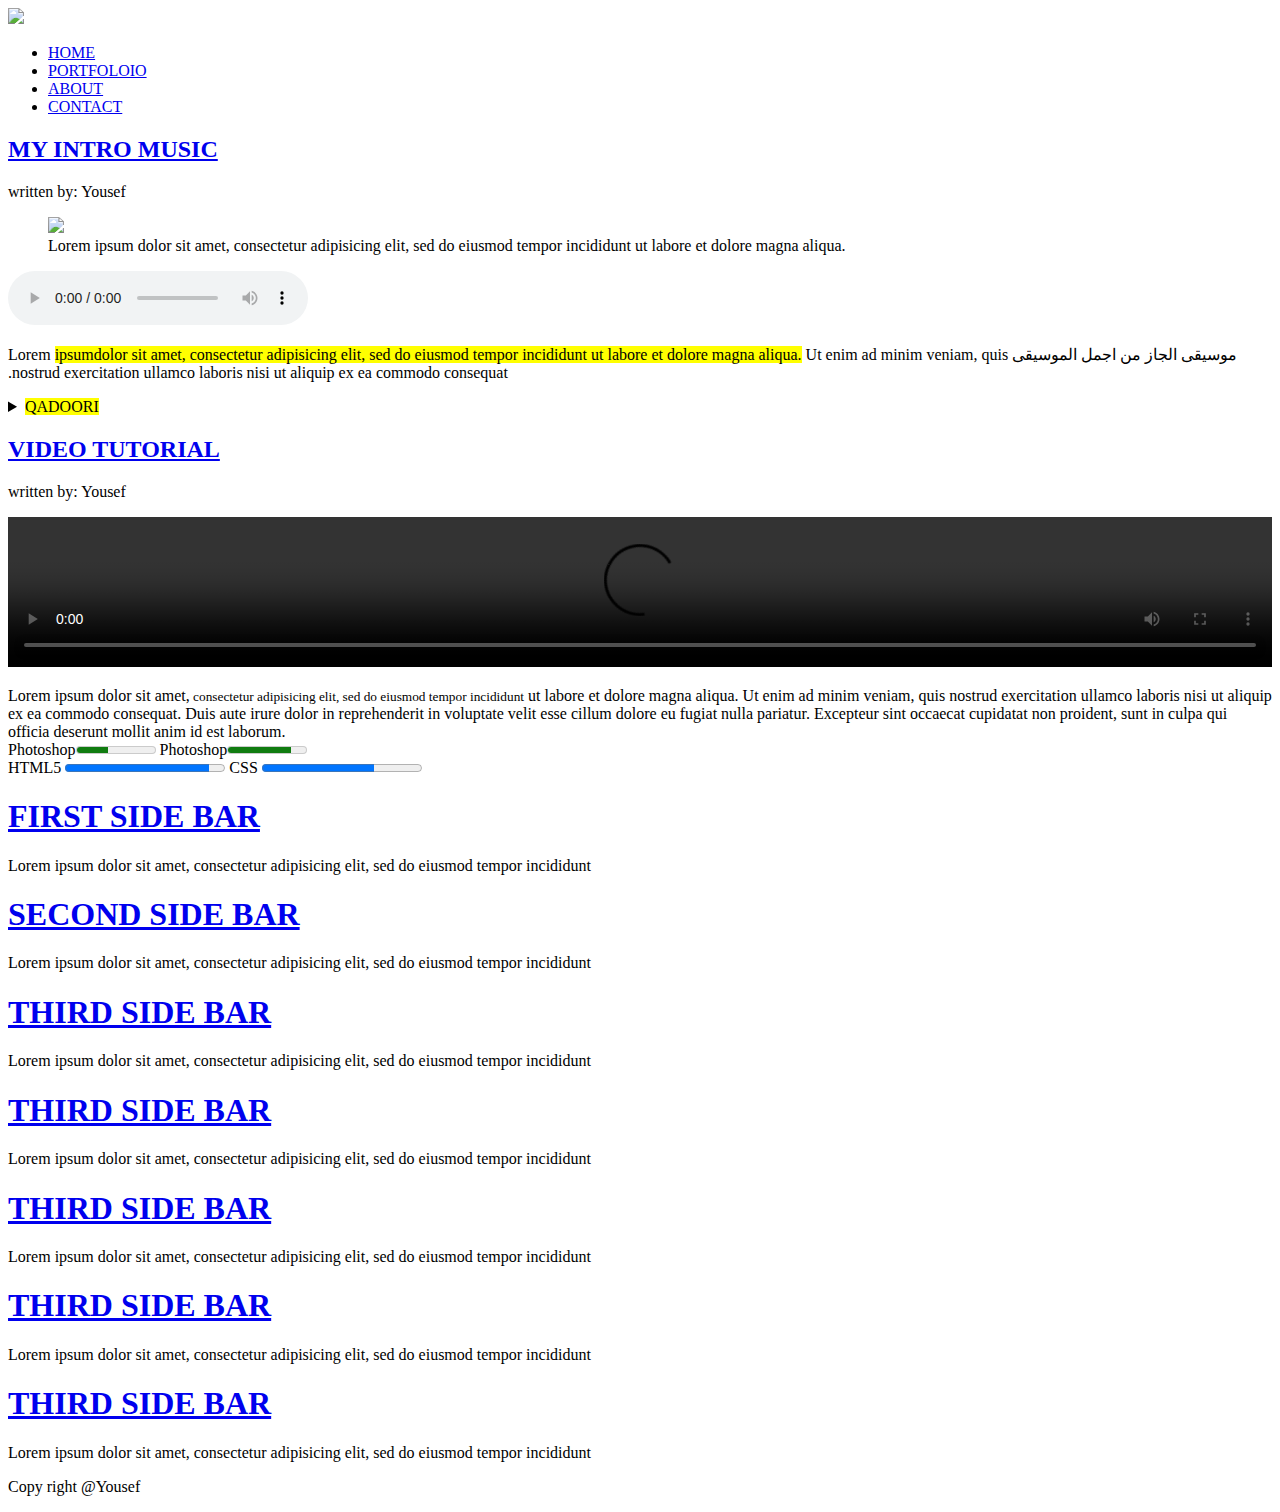
==== index.html @ 5883281f "Create index.html" ====
<!DOCTYPE html>
	<html>
	<head>
		<title>WebSite</title>
		<link rel="stylesheet" type="text/css" href="style.css">
		<meta name="viewport" content="width=device-width, initial-scale=1.0">
	</head>
	<body class="body">
		<header class="mainheader">
			<img src="img/header7.png">
			<nav><ul>
				<li> <a href="#">HOME</a> </li>
				<li> <a href="#">PORTFOLOIO</a> </li>
				<li> <a href="#">ABOUT</a> </li>
				<li> <a href="#">CONTACT</a> </li>
			</nav></ul>
		</header>

<!--///////////////////////-->

<div class="mainContent">
	<section class="top-content">
		<header>
				<h2><a href="#">   MY INTRO MUSIC </a>  </h2> 
		</header>
		<footer>
			<p class="post-info"> written by: Yousef </p>
		</footer>
		<article>

			<figure>
			<img src="img/giveapiano.jpg" class="post-img">
				<figcaption>
				Lorem ipsum  dolor sit amet, consectetur adipisicing elit, sed do eiusmod tempor incididunt ut labore et dolore magna aliqua.
				</figcaption>
			</figure>

			<audio src="media/Op 100 No 10 Tender Flower.mp3" controls>
				<p>your browser doesnt support audio files</p>
			</audio>

			<p class="post-content">
				Lorem <mark>ipsumdolor sit amet,  consectetur adipisicing elit, sed do eiusmod tempor incididunt ut labore et dolore magna aliqua.</mark> Ut enim ad minim veniam,
				<bdi> موسيقى الجاز من اجمل الموسيقى</di> quis nostrud exercitation ullamco laboris nisi ut aliquip ex ea commodo consequat. <details>
					<summary><mark> QADOORI</mark></summary> Duis aute irure dolor in reprehenderit in voluptate velit esse
				cillum dolore eu fugiat nulla pariatur. Excepteur sint occaecat cupidatat non proident, sunt in culpa qui officia deserunt mollit anim id est laborum.</details>
			</p>	
		</article>

	</section>

	<section class="top-content">
		<header>
				<h2> <a href="#">   VIDEO TUTORIAL  </a>  </h2> 
		</header>

		<footer>

			<p class="post-info"> written by: Yousef </p>
		</footer>

		<article>
			<video src="media/Christina Perri - A Thousand Years (PianoCello Cover) - The Piano Guys.mp4" width="100%" controls>
				<p>your browser doesnt support video files</p>
			</video>
			<p>
				Lorem ipsum dolor sit amet,<small> consectetur adipisicing elit, sed do eiusmod tempor incididunt</small> ut labore et dolore magna aliqua. Ut enim ad minim veniam,
				quis nostrud exercitation ullamco laboris nisi ut aliquip ex ea commodo consequat. Duis aute irure dolor in reprehenderit in voluptate velit esse
				cillum dolore eu fugiat nulla pariatur. Excepteur sint occaecat cupidatat non proident, sunt in culpa qui officia deserunt mollit anim id est laborum.
				<br>
				<span>Photoshop</span><meter value="40" min="0" max="100"></meter>
				
				<span>Photoshop</span><meter value="80" min="0" max="100"></meter>
				<br>
				<span>HTML5</span> <progress value="90" max="100"></progress>
				
				<span>CSS</span> <progress value="70" max="100"></progress>

			</p>	
		</article>
	</section>

</div>

<!--///////////////////////-->
<aside>
	<article class="theSidebar">
		<h1><a href="#"> FIRST SIDE BAR </a></h1>
		<P>  Lorem ipsum dolor sit amet, consectetur adipisicing elit, sed do eiusmod tempor incididunt  </P>
	</article>
</aside>

<aside>
	<article class="theSidebar">
		<h1><a href="#"> SECOND SIDE BAR </a></h1>
		<P>  Lorem ipsum dolor sit amet, consectetur adipisicing elit, sed do eiusmod tempor incididunt  </P>
	</article>
</aside>

<aside>
	<article class="theSidebar">
		<h1><a href="#"> THIRD SIDE BAR </a></h1>
		<P>  Lorem ipsum dolor sit amet, consectetur adipisicing elit, sed do eiusmod tempor incididunt  </P>
	</article>
</aside>

<aside>
	<article class="theSidebar">
		<h1><a href="#"> THIRD SIDE BAR </a></h1>
		<P>  Lorem ipsum dolor sit amet, consectetur adipisicing elit, sed do eiusmod tempor incididunt  </P>
	</article>
</aside>

<aside>
	<article class="theSidebar">
		<h1><a href="#"> THIRD SIDE BAR </a></h1>
		<P>  Lorem ipsum dolor sit amet, consectetur adipisicing elit, sed do eiusmod tempor incididunt  </P>
	</article>
</aside>

<aside>
	<article class="theSidebar">
		<h1><a href="#"> THIRD SIDE BAR </a></h1>
		<P>  Lorem ipsum dolor sit amet, consectetur adipisicing elit, sed do eiusmod tempor incididunt  </P>
	</article>
</aside>

<aside>
	<article class="theSidebar">
		<h1><a href="#"> THIRD SIDE BAR </a></h1>
		<P>  Lorem ipsum dolor sit amet, consectetur adipisicing elit, sed do eiusmod tempor incididunt  </P>
	</article>
</aside>

	
	
		<footer class="footer">
			<P>Copy right @Yousef </P>
		</footer>
	</body>
</html>
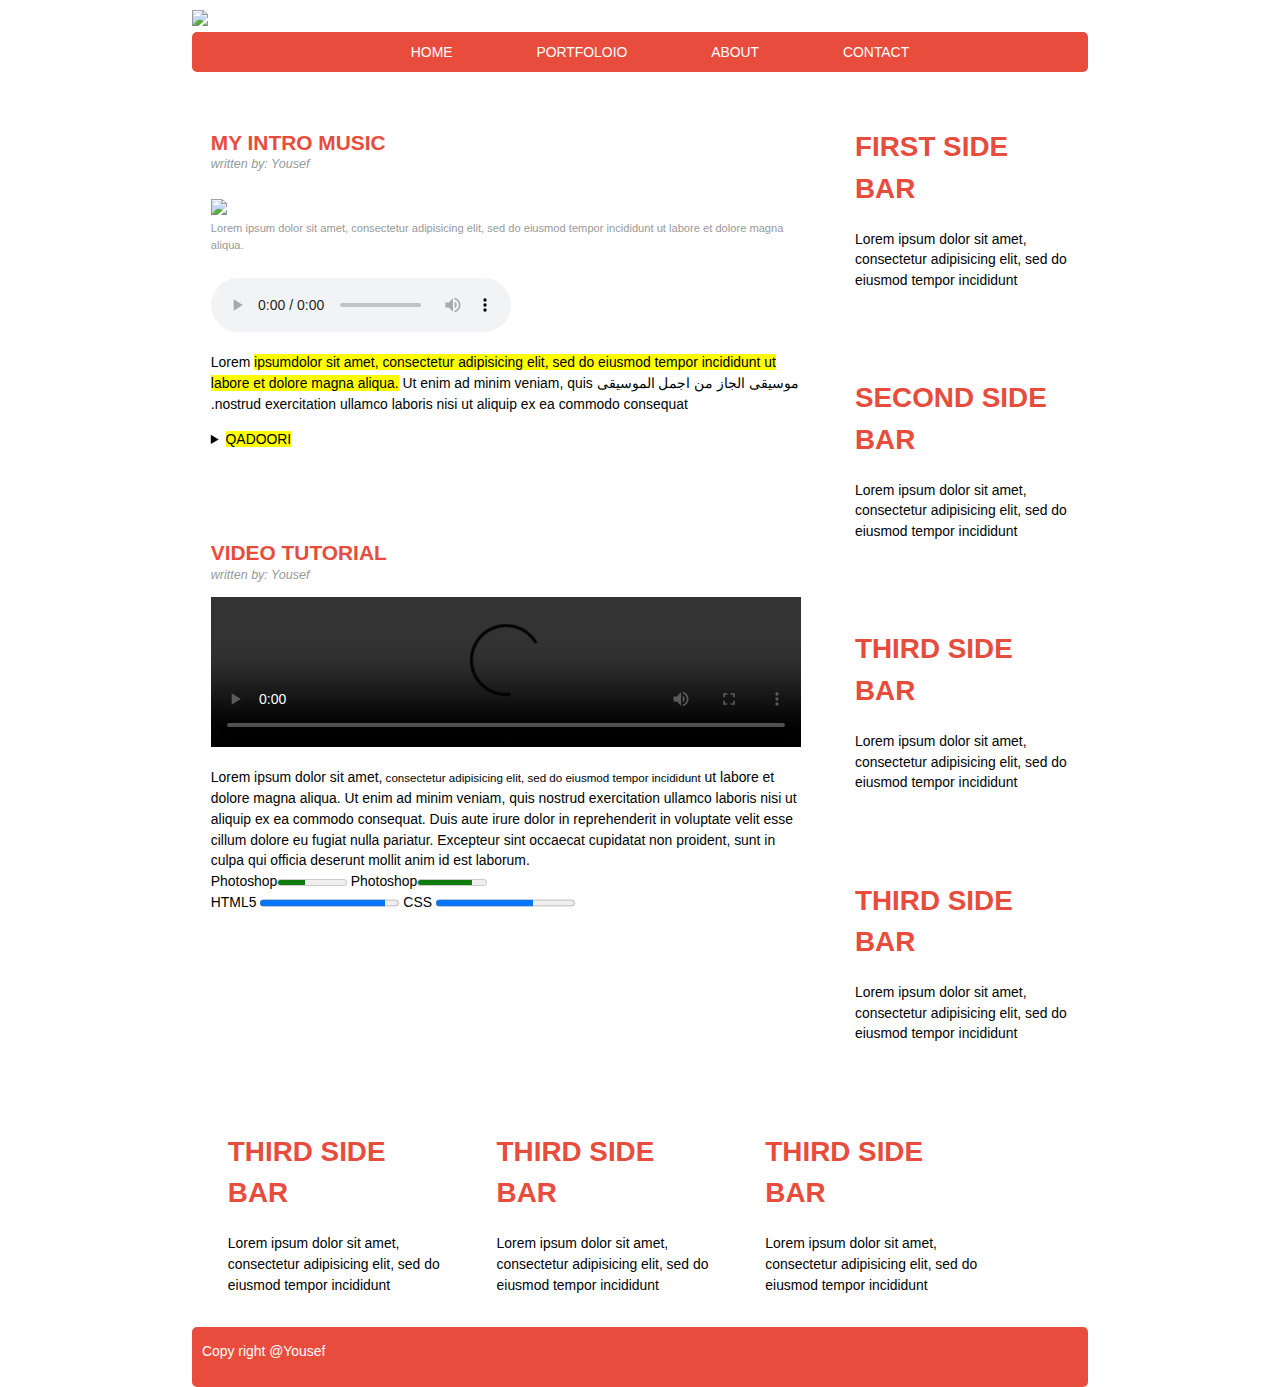
==== commit b018b193: "Rename WebSite.html to index.html" ====
--- a/index.html
+++ b/index.html
@@ -1,142 +1,142 @@
-
-<!DOCTYPE html>
-	<html>
-	<head>
-		<title>WebSite</title>
-		<link rel="stylesheet" type="text/css" href="style.css">
-		<meta name="viewport" content="width=device-width, initial-scale=1.0">
-	</head>
-	<body class="body">
-		<header class="mainheader">
-			<img src="img/header7.png">
-			<nav><ul>
-				<li> <a href="#">HOME</a> </li>
-				<li> <a href="#">PORTFOLOIO</a> </li>
-				<li> <a href="#">ABOUT</a> </li>
-				<li> <a href="#">CONTACT</a> </li>
-			</nav></ul>
-		</header>
-
-<!--///////////////////////-->
-
-<div class="mainContent">
-	<section class="top-content">
-		<header>
-				<h2><a href="#">   MY INTRO MUSIC </a>  </h2> 
-		</header>
-		<footer>
-			<p class="post-info"> written by: Yousef </p>
-		</footer>
-		<article>
-
-			<figure>
-			<img src="img/giveapiano.jpg" class="post-img">
-				<figcaption>
-				Lorem ipsum  dolor sit amet, consectetur adipisicing elit, sed do eiusmod tempor incididunt ut labore et dolore magna aliqua.
-				</figcaption>
-			</figure>
-
-			<audio src="media/Op 100 No 10 Tender Flower.mp3" controls>
-				<p>your browser doesnt support audio files</p>
-			</audio>
-
-			<p class="post-content">
-				Lorem <mark>ipsumdolor sit amet,  consectetur adipisicing elit, sed do eiusmod tempor incididunt ut labore et dolore magna aliqua.</mark> Ut enim ad minim veniam,
-				<bdi> موسيقى الجاز من اجمل الموسيقى</di> quis nostrud exercitation ullamco laboris nisi ut aliquip ex ea commodo consequat. <details>
-					<summary><mark> QADOORI</mark></summary> Duis aute irure dolor in reprehenderit in voluptate velit esse
-				cillum dolore eu fugiat nulla pariatur. Excepteur sint occaecat cupidatat non proident, sunt in culpa qui officia deserunt mollit anim id est laborum.</details>
-			</p>	
-		</article>
-
-	</section>
-
-	<section class="top-content">
-		<header>
-				<h2> <a href="#">   VIDEO TUTORIAL  </a>  </h2> 
-		</header>
-
-		<footer>
-
-			<p class="post-info"> written by: Yousef </p>
-		</footer>
-
-		<article>
-			<video src="media/Christina Perri - A Thousand Years (PianoCello Cover) - The Piano Guys.mp4" width="100%" controls>
-				<p>your browser doesnt support video files</p>
-			</video>
-			<p>
-				Lorem ipsum dolor sit amet,<small> consectetur adipisicing elit, sed do eiusmod tempor incididunt</small> ut labore et dolore magna aliqua. Ut enim ad minim veniam,
-				quis nostrud exercitation ullamco laboris nisi ut aliquip ex ea commodo consequat. Duis aute irure dolor in reprehenderit in voluptate velit esse
-				cillum dolore eu fugiat nulla pariatur. Excepteur sint occaecat cupidatat non proident, sunt in culpa qui officia deserunt mollit anim id est laborum.
-				<br>
-				<span>Photoshop</span><meter value="40" min="0" max="100"></meter>
-				
-				<span>Photoshop</span><meter value="80" min="0" max="100"></meter>
-				<br>
-				<span>HTML5</span> <progress value="90" max="100"></progress>
-				
-				<span>CSS</span> <progress value="70" max="100"></progress>
-
-			</p>	
-		</article>
-	</section>
-
-</div>
-
-<!--///////////////////////-->
-<aside>
-	<article class="theSidebar">
-		<h1><a href="#"> FIRST SIDE BAR </a></h1>
-		<P>  Lorem ipsum dolor sit amet, consectetur adipisicing elit, sed do eiusmod tempor incididunt  </P>
-	</article>
-</aside>
-
-<aside>
-	<article class="theSidebar">
-		<h1><a href="#"> SECOND SIDE BAR </a></h1>
-		<P>  Lorem ipsum dolor sit amet, consectetur adipisicing elit, sed do eiusmod tempor incididunt  </P>
-	</article>
-</aside>
-
-<aside>
-	<article class="theSidebar">
-		<h1><a href="#"> THIRD SIDE BAR </a></h1>
-		<P>  Lorem ipsum dolor sit amet, consectetur adipisicing elit, sed do eiusmod tempor incididunt  </P>
-	</article>
-</aside>
-
-<aside>
-	<article class="theSidebar">
-		<h1><a href="#"> THIRD SIDE BAR </a></h1>
-		<P>  Lorem ipsum dolor sit amet, consectetur adipisicing elit, sed do eiusmod tempor incididunt  </P>
-	</article>
-</aside>
-
-<aside>
-	<article class="theSidebar">
-		<h1><a href="#"> THIRD SIDE BAR </a></h1>
-		<P>  Lorem ipsum dolor sit amet, consectetur adipisicing elit, sed do eiusmod tempor incididunt  </P>
-	</article>
-</aside>
-
-<aside>
-	<article class="theSidebar">
-		<h1><a href="#"> THIRD SIDE BAR </a></h1>
-		<P>  Lorem ipsum dolor sit amet, consectetur adipisicing elit, sed do eiusmod tempor incididunt  </P>
-	</article>
-</aside>
-
-<aside>
-	<article class="theSidebar">
-		<h1><a href="#"> THIRD SIDE BAR </a></h1>
-		<P>  Lorem ipsum dolor sit amet, consectetur adipisicing elit, sed do eiusmod tempor incididunt  </P>
-	</article>
-</aside>
-
-	
-	
-		<footer class="footer">
-			<P>Copy right @Yousef </P>
-		</footer>
-	</body>
-</html>
+
+<!DOCTYPE html>
+	<html>
+	<head>
+		<title>WebSite</title>
+		<link rel="stylesheet" type="text/css" href="style.css">
+		<meta name="viewport" content="width=device-width, initial-scale=1.0">
+	</head>
+	<body class="body">
+		<header class="mainheader">
+			<img src="img/header7.png">
+			<nav><ul>
+				<li> <a href="#">HOME</a> </li>
+				<li> <a href="#">PORTFOLOIO</a> </li>
+				<li> <a href="#">ABOUT</a> </li>
+				<li> <a href="#">CONTACT</a> </li>
+			</nav></ul>
+		</header>
+
+<!--///////////////////////-->
+
+<div class="mainContent">
+	<section class="top-content">
+		<header>
+				<h2><a href="#">   MY INTRO MUSIC </a>  </h2> 
+		</header>
+		<footer>
+			<p class="post-info"> written by: Yousef </p>
+		</footer>
+		<article>
+
+			<figure>
+			<img src="img/giveapiano.jpg" class="post-img">
+				<figcaption>
+				Lorem ipsum  dolor sit amet, consectetur adipisicing elit, sed do eiusmod tempor incididunt ut labore et dolore magna aliqua.
+				</figcaption>
+			</figure>
+
+			<audio src="media/Op 100 No 10 Tender Flower.mp3" controls>
+				<p>your browser doesnt support audio files</p>
+			</audio>
+
+			<p class="post-content">
+				Lorem <mark>ipsumdolor sit amet,  consectetur adipisicing elit, sed do eiusmod tempor incididunt ut labore et dolore magna aliqua.</mark> Ut enim ad minim veniam,
+				<bdi> موسيقى الجاز من اجمل الموسيقى</di> quis nostrud exercitation ullamco laboris nisi ut aliquip ex ea commodo consequat. <details>
+					<summary><mark> QADOORI</mark></summary> Duis aute irure dolor in reprehenderit in voluptate velit esse
+				cillum dolore eu fugiat nulla pariatur. Excepteur sint occaecat cupidatat non proident, sunt in culpa qui officia deserunt mollit anim id est laborum.</details>
+			</p>	
+		</article>
+
+	</section>
+
+	<section class="top-content">
+		<header>
+				<h2> <a href="#">   VIDEO TUTORIAL  </a>  </h2> 
+		</header>
+
+		<footer>
+
+			<p class="post-info"> written by: Yousef </p>
+		</footer>
+
+		<article>
+			<video src="media/Christina Perri - A Thousand Years (PianoCello Cover) - The Piano Guys.mp4" width="100%" controls>
+				<p>your browser doesnt support video files</p>
+			</video>
+			<p>
+				Lorem ipsum dolor sit amet,<small> consectetur adipisicing elit, sed do eiusmod tempor incididunt</small> ut labore et dolore magna aliqua. Ut enim ad minim veniam,
+				quis nostrud exercitation ullamco laboris nisi ut aliquip ex ea commodo consequat. Duis aute irure dolor in reprehenderit in voluptate velit esse
+				cillum dolore eu fugiat nulla pariatur. Excepteur sint occaecat cupidatat non proident, sunt in culpa qui officia deserunt mollit anim id est laborum.
+				<br>
+				<span>Photoshop</span><meter value="40" min="0" max="100"></meter>
+				
+				<span>Photoshop</span><meter value="80" min="0" max="100"></meter>
+				<br>
+				<span>HTML5</span> <progress value="90" max="100"></progress>
+				
+				<span>CSS</span> <progress value="70" max="100"></progress>
+
+			</p>	
+		</article>
+	</section>
+
+</div>
+
+<!--///////////////////////-->
+<aside>
+	<article class="theSidebar">
+		<h1><a href="#"> FIRST SIDE BAR </a></h1>
+		<P>  Lorem ipsum dolor sit amet, consectetur adipisicing elit, sed do eiusmod tempor incididunt  </P>
+	</article>
+</aside>
+
+<aside>
+	<article class="theSidebar">
+		<h1><a href="#"> SECOND SIDE BAR </a></h1>
+		<P>  Lorem ipsum dolor sit amet, consectetur adipisicing elit, sed do eiusmod tempor incididunt  </P>
+	</article>
+</aside>
+
+<aside>
+	<article class="theSidebar">
+		<h1><a href="#"> THIRD SIDE BAR </a></h1>
+		<P>  Lorem ipsum dolor sit amet, consectetur adipisicing elit, sed do eiusmod tempor incididunt  </P>
+	</article>
+</aside>
+
+<aside>
+	<article class="theSidebar">
+		<h1><a href="#"> THIRD SIDE BAR </a></h1>
+		<P>  Lorem ipsum dolor sit amet, consectetur adipisicing elit, sed do eiusmod tempor incididunt  </P>
+	</article>
+</aside>
+
+<aside>
+	<article class="theSidebar">
+		<h1><a href="#"> THIRD SIDE BAR </a></h1>
+		<P>  Lorem ipsum dolor sit amet, consectetur adipisicing elit, sed do eiusmod tempor incididunt  </P>
+	</article>
+</aside>
+
+<aside>
+	<article class="theSidebar">
+		<h1><a href="#"> THIRD SIDE BAR </a></h1>
+		<P>  Lorem ipsum dolor sit amet, consectetur adipisicing elit, sed do eiusmod tempor incididunt  </P>
+	</article>
+</aside>
+
+<aside>
+	<article class="theSidebar">
+		<h1><a href="#"> THIRD SIDE BAR </a></h1>
+		<P>  Lorem ipsum dolor sit amet, consectetur adipisicing elit, sed do eiusmod tempor incididunt  </P>
+	</article>
+</aside>
+
+	
+	
+		<footer class="footer">
+			<P>Copy right @Yousef </P>
+		</footer>
+	</body>
+</html>
--- a/style.css
+++ b/style.css
@@ -0,0 +1,160 @@
+body {
+
+	background-image: url('img/body.jpg');
+	color:#000305;
+	font-size: 87%; /* base font-size = 14px */
+	font-family: Arial, 'Lucida Sans Unicode';
+	line-height: 1.5;
+	text-align: left;
+
+}
+
+a {
+
+	text-decoration: none;
+
+}
+
+a:link, a:visited {color: #e74c3c ;}
+a:hover, a:active { color: #f58233 ;}
+
+.body {
+
+	margin: 10px auto;
+	width: 70%;
+	clear: both;
+}
+
+/* --------- main header ---------*/
+
+.mainheader img {
+width: 100%;
+}
+
+.mainheader nav {
+
+	background-color: #e74c3c;
+	height: 40px;
+	border-radius: 5px;
+	-webkit-border-radius: 5px;
+	-moz-border-radius: 5px;
+
+}
+
+.mainheader nav ul {
+	text-align: center;
+	list-style: none;
+	margin: 0 auto;
+
+}
+
+.mainheader nav ul li {
+	display: inline;
+}
+
+.mainheader a:link, .mainheader a:visited {
+	color: white;
+	padding: 10px 40px;
+	display: inline-block;
+	height: 20px;
+}
+
+.mainheader a:hover,.mainheader a:active {
+	color: white;
+	background-color: #f58233;
+	text-shadow: none;
+}
+
+
+/* --------- MAIN CONTENTr ---------*/
+
+.mainContent {
+	float: left;
+	width: 70%;
+}
+
+.top-content {
+
+	background-color: #fff;
+	padding: 3%;
+	margin-top: 3%;
+	border-radius: 5px;
+	-webkit-border-radius: 5px;
+	-moz-border-radius: 5px;
+}
+
+
+.post-info {
+
+	font-size: 90%;
+	color: #999;
+	font-style: italic;
+	margin-top: -20px;
+}
+
+.post-content {
+
+	display: block;
+}
+
+
+/* --------- SIDE BAR ---------*/
+
+
+ .theSidebar{
+
+ width: 24%;
+ margin: 2% 0 0 2%;
+ float: left;
+ padding: 2%;
+ background-color: #FFF;
+ border-radius: 5px;
+-webkit-border-radius: 5px;
+-moz-border-radius: 5px;
+
+}
+
+
+/* --------- FOOTER ---------*/
+
+.footer  {
+	float: left;
+	width: 100%;
+	background-color: #e74c3c;
+	height: 60px;
+	border-radius: 5px;
+	-webkit-border-radius: 5px;
+	-moz-border-radius: 5px;
+
+}
+
+.footer p {
+
+	text-align: left;
+	padding-left: 10px;
+	color: white;
+	width: 90%;
+}
+
+.post-img{
+
+	width: 100%;
+}
+
+figure {
+
+	margin: 25px 0;
+	font-size: 80%;
+	color: #999;
+}
+
+
+
+
+
+
+
+
+
+
+
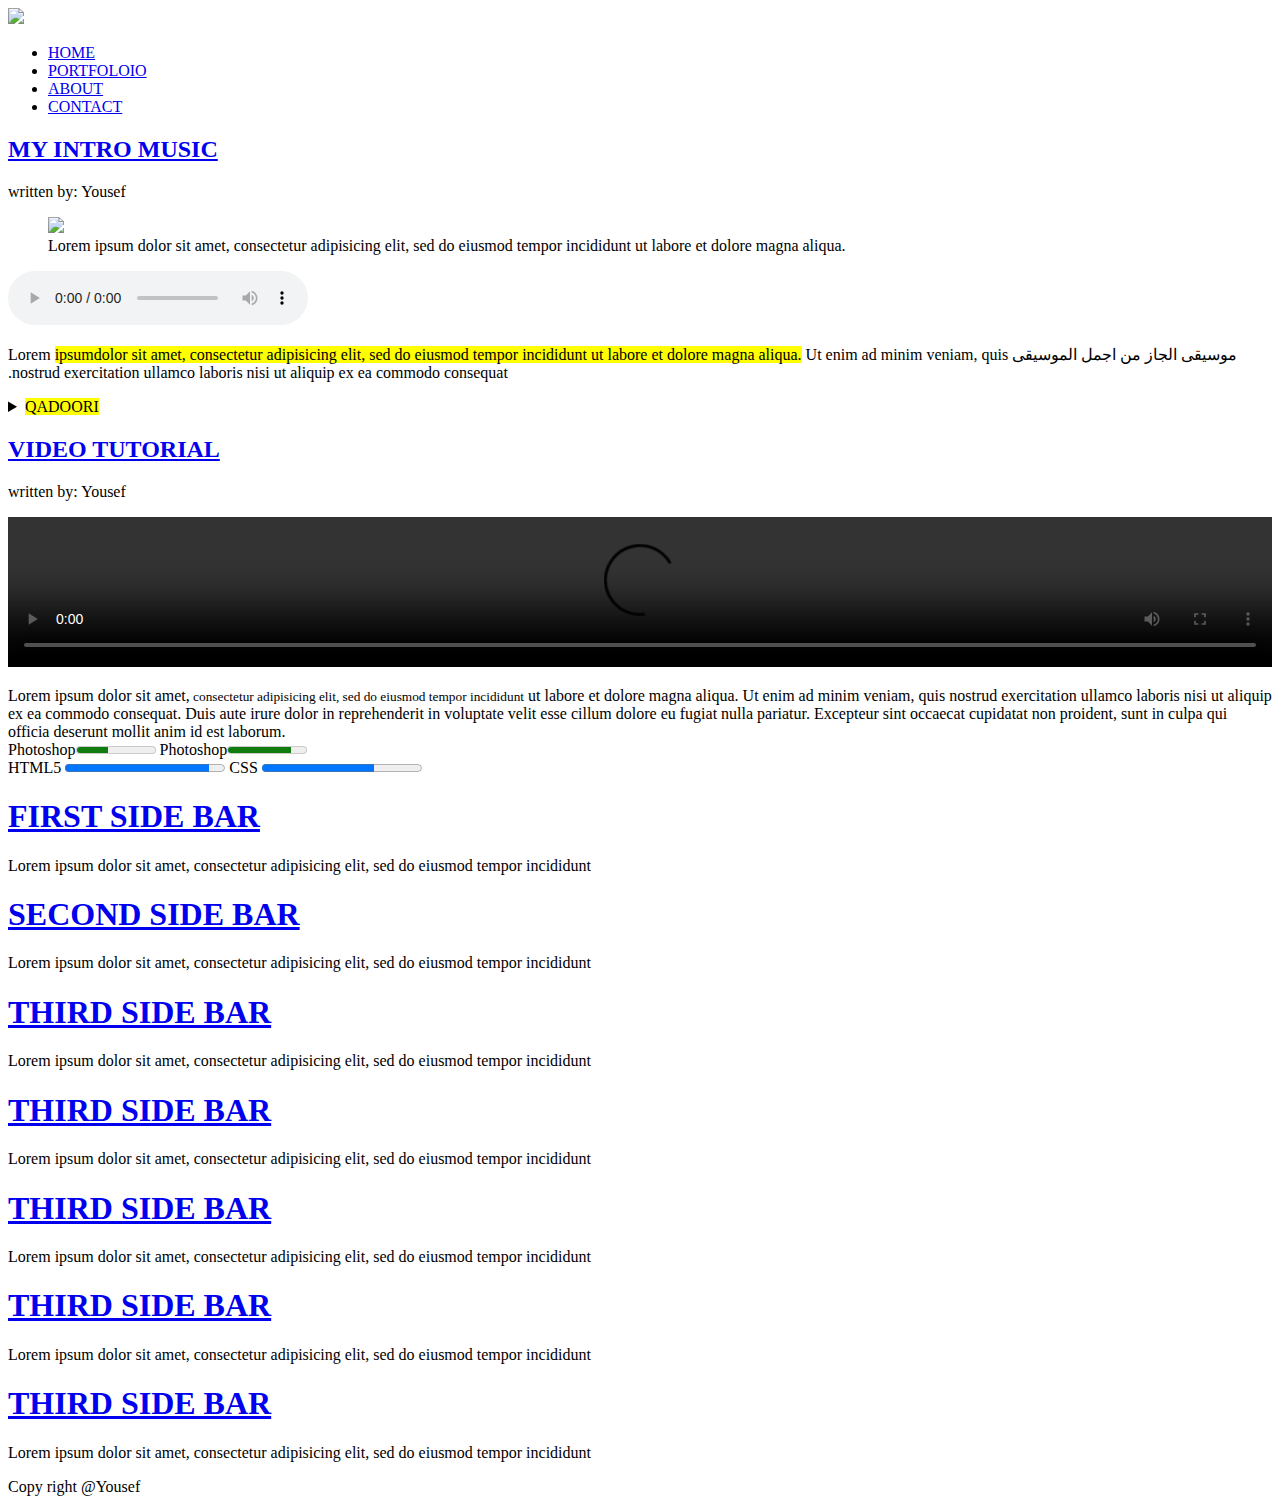
==== commit 4e336ddc: "Create index.html" ====
--- a/index.html
+++ b/index.html
@@ -1,142 +1,142 @@
-
-<!DOCTYPE html>
-	<html>
-	<head>
-		<title>WebSite</title>
-		<link rel="stylesheet" type="text/css" href="style.css">
-		<meta name="viewport" content="width=device-width, initial-scale=1.0">
-	</head>
-	<body class="body">
-		<header class="mainheader">
-			<img src="img/header7.png">
-			<nav><ul>
-				<li> <a href="#">HOME</a> </li>
-				<li> <a href="#">PORTFOLOIO</a> </li>
-				<li> <a href="#">ABOUT</a> </li>
-				<li> <a href="#">CONTACT</a> </li>
-			</nav></ul>
-		</header>
-
-<!--///////////////////////-->
-
-<div class="mainContent">
-	<section class="top-content">
-		<header>
-				<h2><a href="#">   MY INTRO MUSIC </a>  </h2> 
-		</header>
-		<footer>
-			<p class="post-info"> written by: Yousef </p>
-		</footer>
-		<article>
-
-			<figure>
-			<img src="img/giveapiano.jpg" class="post-img">
-				<figcaption>
-				Lorem ipsum  dolor sit amet, consectetur adipisicing elit, sed do eiusmod tempor incididunt ut labore et dolore magna aliqua.
-				</figcaption>
-			</figure>
-
-			<audio src="media/Op 100 No 10 Tender Flower.mp3" controls>
-				<p>your browser doesnt support audio files</p>
-			</audio>
-
-			<p class="post-content">
-				Lorem <mark>ipsumdolor sit amet,  consectetur adipisicing elit, sed do eiusmod tempor incididunt ut labore et dolore magna aliqua.</mark> Ut enim ad minim veniam,
-				<bdi> موسيقى الجاز من اجمل الموسيقى</di> quis nostrud exercitation ullamco laboris nisi ut aliquip ex ea commodo consequat. <details>
-					<summary><mark> QADOORI</mark></summary> Duis aute irure dolor in reprehenderit in voluptate velit esse
-				cillum dolore eu fugiat nulla pariatur. Excepteur sint occaecat cupidatat non proident, sunt in culpa qui officia deserunt mollit anim id est laborum.</details>
-			</p>	
-		</article>
-
-	</section>
-
-	<section class="top-content">
-		<header>
-				<h2> <a href="#">   VIDEO TUTORIAL  </a>  </h2> 
-		</header>
-
-		<footer>
-
-			<p class="post-info"> written by: Yousef </p>
-		</footer>
-
-		<article>
-			<video src="media/Christina Perri - A Thousand Years (PianoCello Cover) - The Piano Guys.mp4" width="100%" controls>
-				<p>your browser doesnt support video files</p>
-			</video>
-			<p>
-				Lorem ipsum dolor sit amet,<small> consectetur adipisicing elit, sed do eiusmod tempor incididunt</small> ut labore et dolore magna aliqua. Ut enim ad minim veniam,
-				quis nostrud exercitation ullamco laboris nisi ut aliquip ex ea commodo consequat. Duis aute irure dolor in reprehenderit in voluptate velit esse
-				cillum dolore eu fugiat nulla pariatur. Excepteur sint occaecat cupidatat non proident, sunt in culpa qui officia deserunt mollit anim id est laborum.
-				<br>
-				<span>Photoshop</span><meter value="40" min="0" max="100"></meter>
-				
-				<span>Photoshop</span><meter value="80" min="0" max="100"></meter>
-				<br>
-				<span>HTML5</span> <progress value="90" max="100"></progress>
-				
-				<span>CSS</span> <progress value="70" max="100"></progress>
-
-			</p>	
-		</article>
-	</section>
-
-</div>
-
-<!--///////////////////////-->
-<aside>
-	<article class="theSidebar">
-		<h1><a href="#"> FIRST SIDE BAR </a></h1>
-		<P>  Lorem ipsum dolor sit amet, consectetur adipisicing elit, sed do eiusmod tempor incididunt  </P>
-	</article>
-</aside>
-
-<aside>
-	<article class="theSidebar">
-		<h1><a href="#"> SECOND SIDE BAR </a></h1>
-		<P>  Lorem ipsum dolor sit amet, consectetur adipisicing elit, sed do eiusmod tempor incididunt  </P>
-	</article>
-</aside>
-
-<aside>
-	<article class="theSidebar">
-		<h1><a href="#"> THIRD SIDE BAR </a></h1>
-		<P>  Lorem ipsum dolor sit amet, consectetur adipisicing elit, sed do eiusmod tempor incididunt  </P>
-	</article>
-</aside>
-
-<aside>
-	<article class="theSidebar">
-		<h1><a href="#"> THIRD SIDE BAR </a></h1>
-		<P>  Lorem ipsum dolor sit amet, consectetur adipisicing elit, sed do eiusmod tempor incididunt  </P>
-	</article>
-</aside>
-
-<aside>
-	<article class="theSidebar">
-		<h1><a href="#"> THIRD SIDE BAR </a></h1>
-		<P>  Lorem ipsum dolor sit amet, consectetur adipisicing elit, sed do eiusmod tempor incididunt  </P>
-	</article>
-</aside>
-
-<aside>
-	<article class="theSidebar">
-		<h1><a href="#"> THIRD SIDE BAR </a></h1>
-		<P>  Lorem ipsum dolor sit amet, consectetur adipisicing elit, sed do eiusmod tempor incididunt  </P>
-	</article>
-</aside>
-
-<aside>
-	<article class="theSidebar">
-		<h1><a href="#"> THIRD SIDE BAR </a></h1>
-		<P>  Lorem ipsum dolor sit amet, consectetur adipisicing elit, sed do eiusmod tempor incididunt  </P>
-	</article>
-</aside>
-
-	
-	
-		<footer class="footer">
-			<P>Copy right @Yousef </P>
-		</footer>
-	</body>
-</html>
+
+<!DOCTYPE html>
+	<html>
+	<head>
+		<title>WebSite</title>
+		<link rel="stylesheet" type="text/css" href="style.css">
+		<meta name="viewport" content="width=device-width, initial-scale=1.0">
+	</head>
+	<body class="body">
+		<header class="mainheader">
+			<img src="img/header7.png">
+			<nav><ul>
+				<li> <a href="#">HOME</a> </li>
+				<li> <a href="#">PORTFOLOIO</a> </li>
+				<li> <a href="#">ABOUT</a> </li>
+				<li> <a href="#">CONTACT</a> </li>
+			</nav></ul>
+		</header>
+
+<!--///////////////////////-->
+
+<div class="mainContent">
+	<section class="top-content">
+		<header>
+				<h2><a href="#">   MY INTRO MUSIC </a>  </h2> 
+		</header>
+		<footer>
+			<p class="post-info"> written by: Yousef </p>
+		</footer>
+		<article>
+
+			<figure>
+			<img src="img/giveapiano.jpg" class="post-img">
+				<figcaption>
+				Lorem ipsum  dolor sit amet, consectetur adipisicing elit, sed do eiusmod tempor incididunt ut labore et dolore magna aliqua.
+				</figcaption>
+			</figure>
+
+			<audio src="media/Op 100 No 10 Tender Flower.mp3" controls>
+				<p>your browser doesnt support audio files</p>
+			</audio>
+
+			<p class="post-content">
+				Lorem <mark>ipsumdolor sit amet,  consectetur adipisicing elit, sed do eiusmod tempor incididunt ut labore et dolore magna aliqua.</mark> Ut enim ad minim veniam,
+				<bdi> موسيقى الجاز من اجمل الموسيقى</di> quis nostrud exercitation ullamco laboris nisi ut aliquip ex ea commodo consequat. <details>
+					<summary><mark> QADOORI</mark></summary> Duis aute irure dolor in reprehenderit in voluptate velit esse
+				cillum dolore eu fugiat nulla pariatur. Excepteur sint occaecat cupidatat non proident, sunt in culpa qui officia deserunt mollit anim id est laborum.</details>
+			</p>	
+		</article>
+
+	</section>
+
+	<section class="top-content">
+		<header>
+				<h2> <a href="#">   VIDEO TUTORIAL  </a>  </h2> 
+		</header>
+
+		<footer>
+
+			<p class="post-info"> written by: Yousef </p>
+		</footer>
+
+		<article>
+			<video src="media/Christina Perri - A Thousand Years (PianoCello Cover) - The Piano Guys.mp4" width="100%" controls>
+				<p>your browser doesnt support video files</p>
+			</video>
+			<p>
+				Lorem ipsum dolor sit amet,<small> consectetur adipisicing elit, sed do eiusmod tempor incididunt</small> ut labore et dolore magna aliqua. Ut enim ad minim veniam,
+				quis nostrud exercitation ullamco laboris nisi ut aliquip ex ea commodo consequat. Duis aute irure dolor in reprehenderit in voluptate velit esse
+				cillum dolore eu fugiat nulla pariatur. Excepteur sint occaecat cupidatat non proident, sunt in culpa qui officia deserunt mollit anim id est laborum.
+				<br>
+				<span>Photoshop</span><meter value="40" min="0" max="100"></meter>
+				
+				<span>Photoshop</span><meter value="80" min="0" max="100"></meter>
+				<br>
+				<span>HTML5</span> <progress value="90" max="100"></progress>
+				
+				<span>CSS</span> <progress value="70" max="100"></progress>
+
+			</p>	
+		</article>
+	</section>
+
+</div>
+
+<!--///////////////////////-->
+<aside>
+	<article class="theSidebar">
+		<h1><a href="#"> FIRST SIDE BAR </a></h1>
+		<P>  Lorem ipsum dolor sit amet, consectetur adipisicing elit, sed do eiusmod tempor incididunt  </P>
+	</article>
+</aside>
+
+<aside>
+	<article class="theSidebar">
+		<h1><a href="#"> SECOND SIDE BAR </a></h1>
+		<P>  Lorem ipsum dolor sit amet, consectetur adipisicing elit, sed do eiusmod tempor incididunt  </P>
+	</article>
+</aside>
+
+<aside>
+	<article class="theSidebar">
+		<h1><a href="#"> THIRD SIDE BAR </a></h1>
+		<P>  Lorem ipsum dolor sit amet, consectetur adipisicing elit, sed do eiusmod tempor incididunt  </P>
+	</article>
+</aside>
+
+<aside>
+	<article class="theSidebar">
+		<h1><a href="#"> THIRD SIDE BAR </a></h1>
+		<P>  Lorem ipsum dolor sit amet, consectetur adipisicing elit, sed do eiusmod tempor incididunt  </P>
+	</article>
+</aside>
+
+<aside>
+	<article class="theSidebar">
+		<h1><a href="#"> THIRD SIDE BAR </a></h1>
+		<P>  Lorem ipsum dolor sit amet, consectetur adipisicing elit, sed do eiusmod tempor incididunt  </P>
+	</article>
+</aside>
+
+<aside>
+	<article class="theSidebar">
+		<h1><a href="#"> THIRD SIDE BAR </a></h1>
+		<P>  Lorem ipsum dolor sit amet, consectetur adipisicing elit, sed do eiusmod tempor incididunt  </P>
+	</article>
+</aside>
+
+<aside>
+	<article class="theSidebar">
+		<h1><a href="#"> THIRD SIDE BAR </a></h1>
+		<P>  Lorem ipsum dolor sit amet, consectetur adipisicing elit, sed do eiusmod tempor incididunt  </P>
+	</article>
+</aside>
+
+	
+	
+		<footer class="footer">
+			<P>Copy right @Yousef </P>
+		</footer>
+	</body>
+</html>
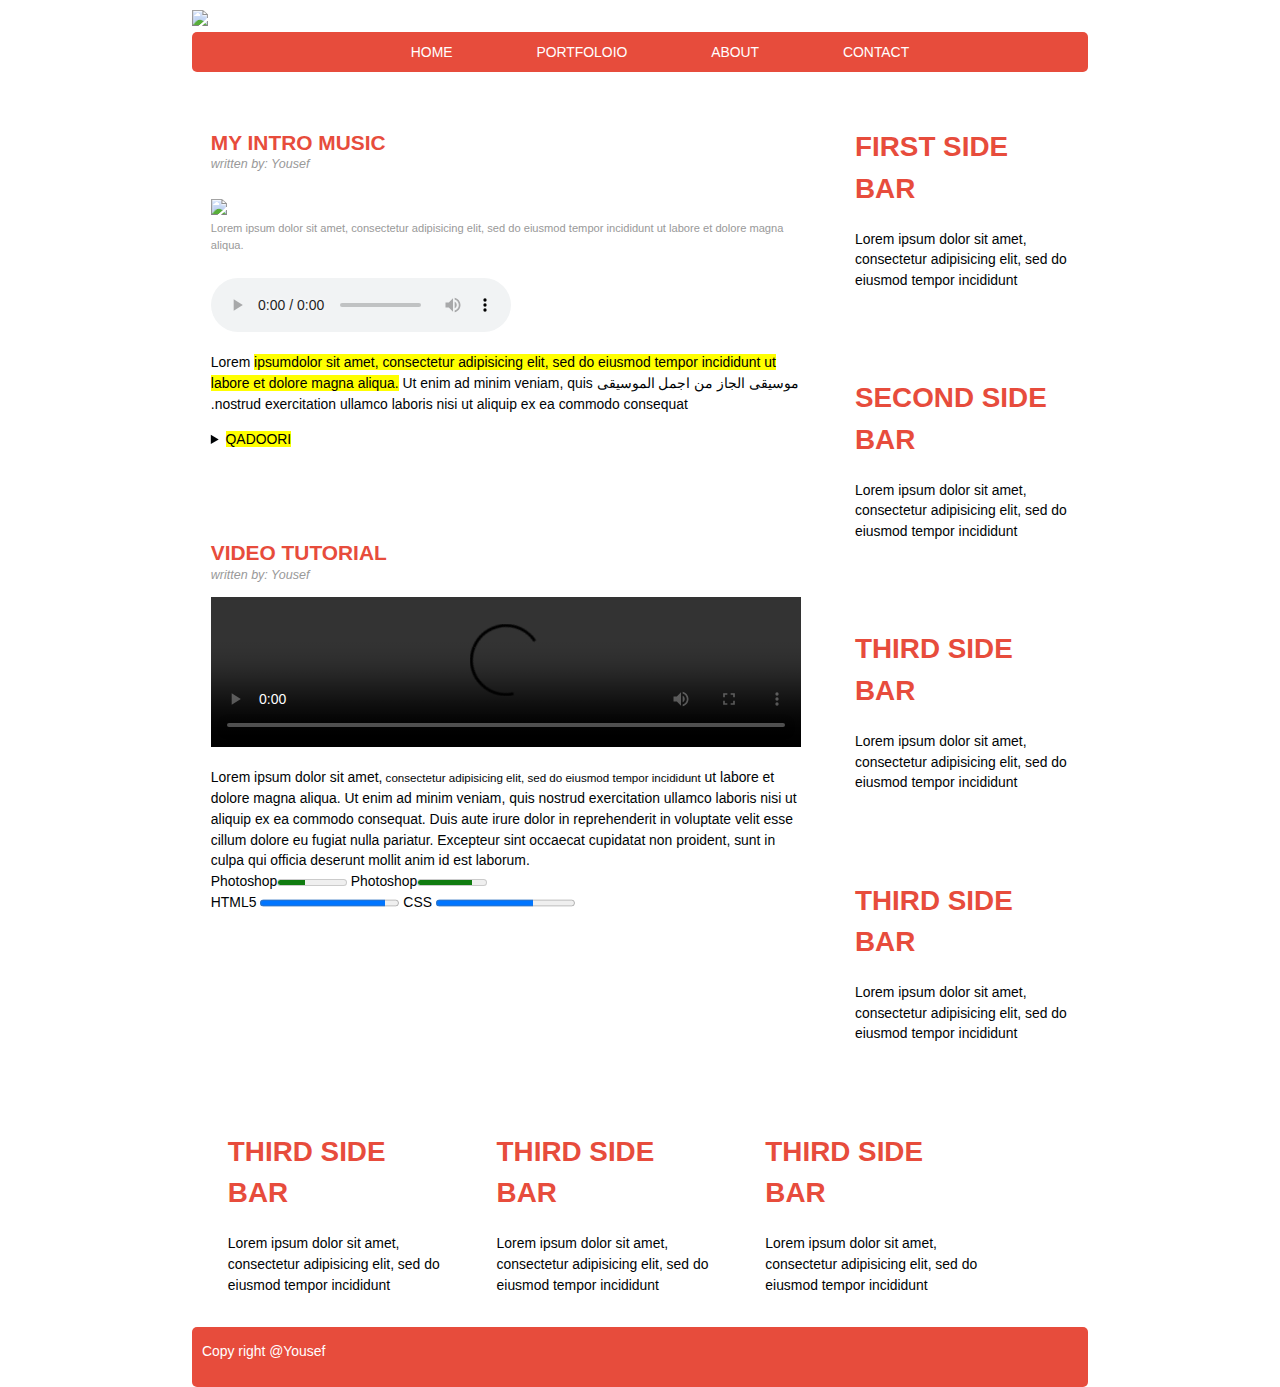
==== commit 1180fa19: "Update index.html" ====
--- a/index.html
+++ b/index.html
@@ -30,7 +30,7 @@
 		<article>
 
 			<figure>
-			<img src="img/giveapiano.jpg" class="post-img">
+			<img src="website/giveapiano.jpg" class="post-img">
 				<figcaption>
 				Lorem ipsum  dolor sit amet, consectetur adipisicing elit, sed do eiusmod tempor incididunt ut labore et dolore magna aliqua.
 				</figcaption>
--- a/style.css
+++ b/style.css
@@ -0,0 +1,160 @@
+body {
+
+	background-image: url('website/body.jpg');
+	color:#000305;
+	font-size: 87%; /* base font-size = 14px */
+	font-family: Arial, 'Lucida Sans Unicode';
+	line-height: 1.5;
+	text-align: left;
+
+}
+
+a {
+
+	text-decoration: none;
+
+}
+
+a:link, a:visited {color: #e74c3c ;}
+a:hover, a:active { color: #f58233 ;}
+
+.body {
+
+	margin: 10px auto;
+	width: 70%;
+	clear: both;
+}
+
+/* --------- main header ---------*/
+
+.mainheader img {
+width: 100%;
+}
+
+.mainheader nav {
+
+	background-color: #e74c3c;
+	height: 40px;
+	border-radius: 5px;
+	-webkit-border-radius: 5px;
+	-moz-border-radius: 5px;
+
+}
+
+.mainheader nav ul {
+	text-align: center;
+	list-style: none;
+	margin: 0 auto;
+
+}
+
+.mainheader nav ul li {
+	display: inline;
+}
+
+.mainheader a:link, .mainheader a:visited {
+	color: white;
+	padding: 10px 40px;
+	display: inline-block;
+	height: 20px;
+}
+
+.mainheader a:hover,.mainheader a:active {
+	color: white;
+	background-color: #f58233;
+	text-shadow: none;
+}
+
+
+/* --------- MAIN CONTENTr ---------*/
+
+.mainContent {
+	float: left;
+	width: 70%;
+}
+
+.top-content {
+
+	background-color: #fff;
+	padding: 3%;
+	margin-top: 3%;
+	border-radius: 5px;
+	-webkit-border-radius: 5px;
+	-moz-border-radius: 5px;
+}
+
+
+.post-info {
+
+	font-size: 90%;
+	color: #999;
+	font-style: italic;
+	margin-top: -20px;
+}
+
+.post-content {
+
+	display: block;
+}
+
+
+/* --------- SIDE BAR ---------*/
+
+
+ .theSidebar{
+
+ width: 24%;
+ margin: 2% 0 0 2%;
+ float: left;
+ padding: 2%;
+ background-color: #FFF;
+ border-radius: 5px;
+-webkit-border-radius: 5px;
+-moz-border-radius: 5px;
+
+}
+
+
+/* --------- FOOTER ---------*/
+
+.footer  {
+	float: left;
+	width: 100%;
+	background-color: #e74c3c;
+	height: 60px;
+	border-radius: 5px;
+	-webkit-border-radius: 5px;
+	-moz-border-radius: 5px;
+
+}
+
+.footer p {
+
+	text-align: left;
+	padding-left: 10px;
+	color: white;
+	width: 90%;
+}
+
+.post-img{
+
+	width: 100%;
+}
+
+figure {
+
+	margin: 25px 0;
+	font-size: 80%;
+	color: #999;
+}
+
+
+
+
+
+
+
+
+
+
+
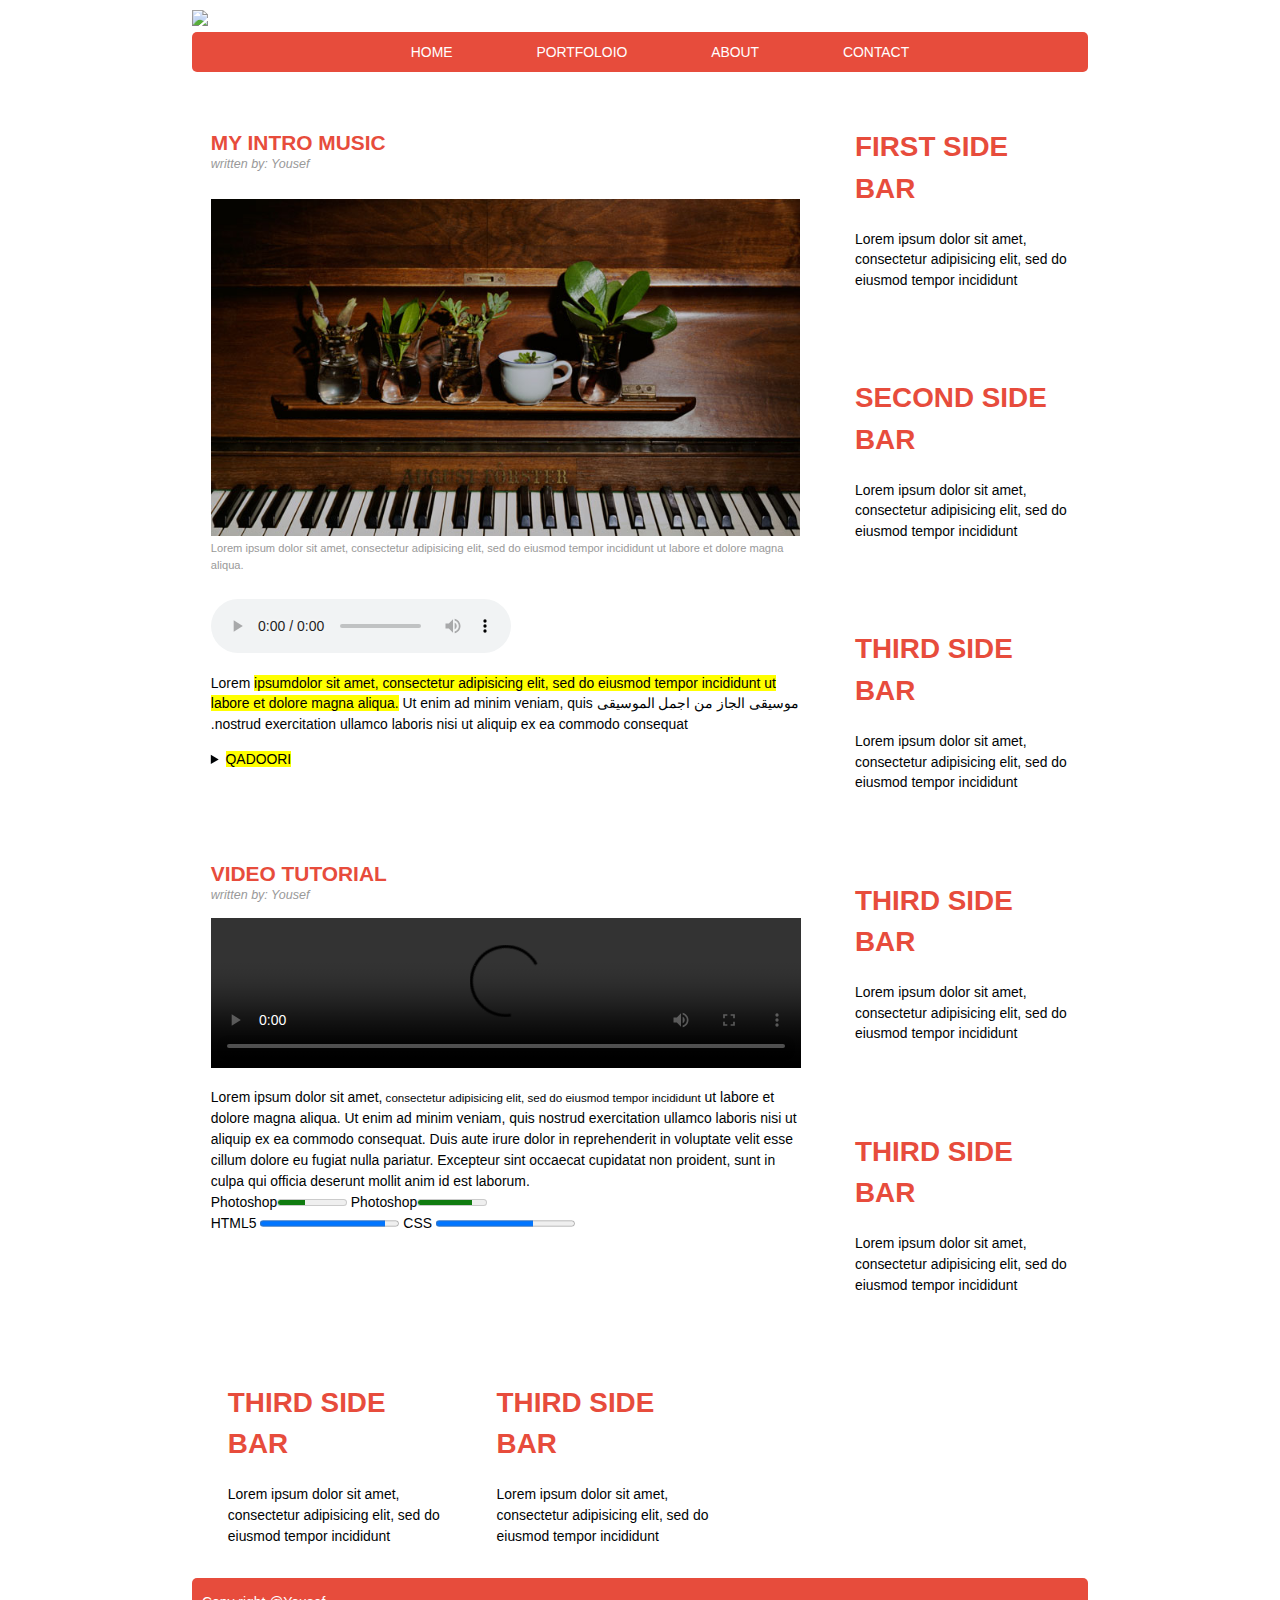
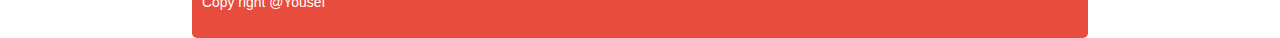
==== commit 6d0b3441: "Update index.html" ====
--- a/index.html
+++ b/index.html
@@ -30,7 +30,7 @@
 		<article>
 
 			<figure>
-			<img src="website/giveapiano.jpg" class="post-img">
+			<img src="giveapiano.jpg" class="post-img">
 				<figcaption>
 				Lorem ipsum  dolor sit amet, consectetur adipisicing elit, sed do eiusmod tempor incididunt ut labore et dolore magna aliqua.
 				</figcaption>
